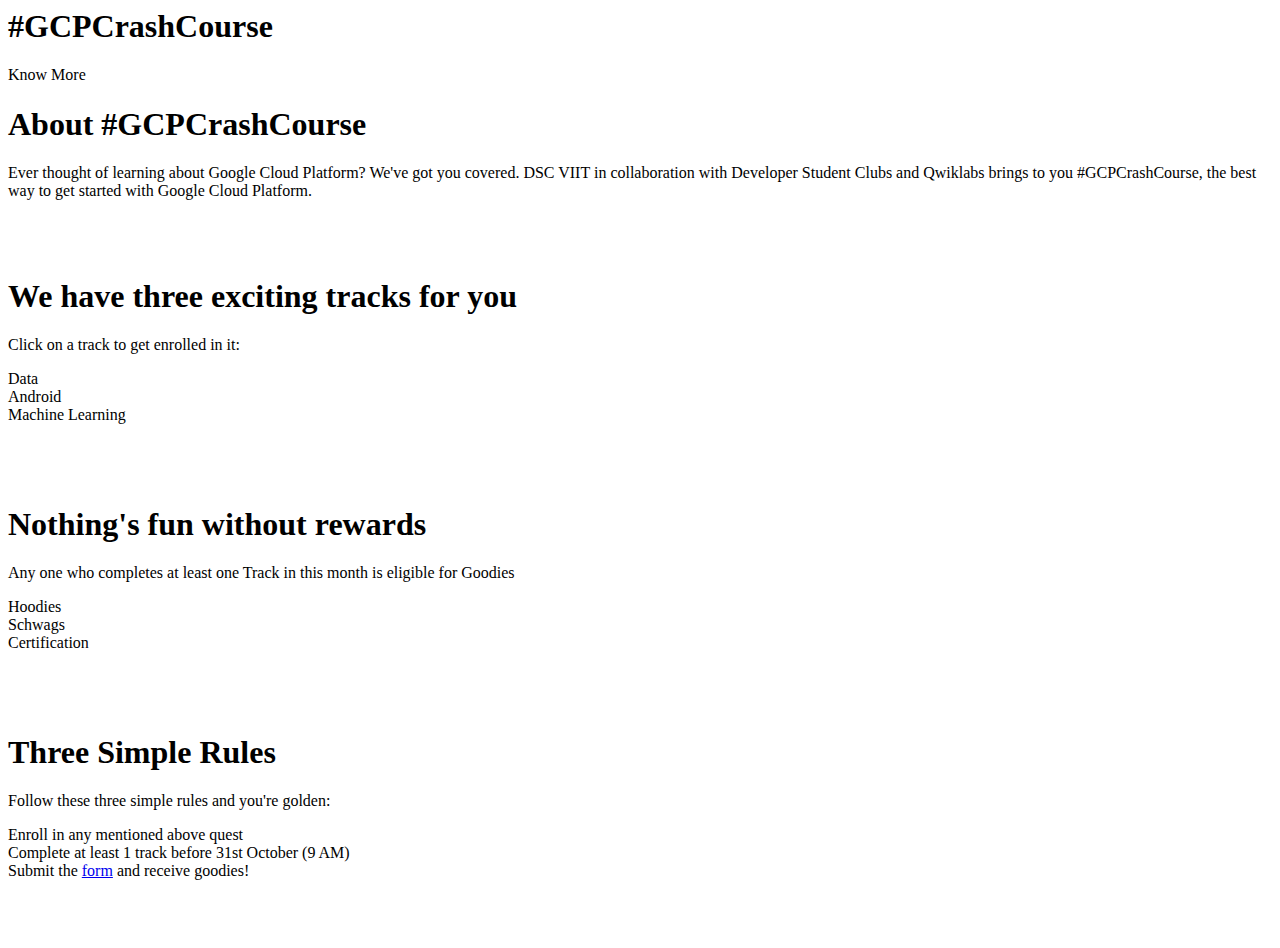
==== index.html @ 93bb6f0b "made changes" ====
<html lang="en">
<head>
    <meta charset="UTF-8">
    <meta name="viewport" content="width=device-width, initial-scale=1.0">
    <meta http-equiv="X-UA-Compatible" content="ie=edge">
    
    <!-- Title of the webpage -->
    <title>#GCPCrashCourse at DSC VIIT</title>

    <!-- Linking Google Fonts -->
    <link href="https://fonts.googleapis.com/css?family=Poppins:400,800&display=swap" rel="stylesheet"> 

    <!-- Linking Jquery CDN -->
    <script src="https://ajax.googleapis.com/ajax/libs/jquery/3.4.1/jquery.min.js"></script>

    <!-- Linking CSS Files -->
    <link rel="stylesheet" href="css/index.css">

    <!-- Linking JS Files -->
    <script src="js/index.js"></script>

    <!-- Adding PWA Capabilities -->
    <link rel="manifest" href="manifest.json">

    <script>
        if('serviceWorker' in navigator) {
          navigator.serviceWorker.register('js/sw.js')
            .then(function() {
                  console.log('Service Worker Registered');
            });
        }
    </script>

</head>
<body>

    <!-- Landing section -->
    <div class="main">

        <div class="main-content-holder">

            <!-- Heading -->
            <h1>#GCPCrashCourse</h1>

            <!-- DSC Logo -->
            <div class="dsc-logo"></div>

            <!-- Know More Button -->
            <div class="know-more-button">Know More</div>

        </div>

    </div>

    <!-- About Section -->

    <div class="main-about">

        <!-- About Section -->
        <div style="padding-bottom: 40px;">

            <!-- About Section Heading -->
            <h1>About #GCPCrashCourse</h1>

            <!-- About Section Paragraph -->
            <p>Ever thought of learning about Google Cloud Platform? We've got you covered. DSC VIIT in collaboration with Developer Student Clubs and Qwiklabs brings to you #GCPCrashCourse, the best way to get started with Google Cloud Platform.</p>
            
        </div>

         <!-- Tracks Section -->
        <div style="padding-bottom: 60px;">

            <!-- Tracks Section Heading -->
            <h1>We have three exciting tracks for you</h1>

            <!-- Tracks Section Pargraph -->
            <p>Click on a track to get enrolled in it:</p>

            <!-- Tracks Section Icons -->
            <div class="main-about-icon">
                
                <div class="icon-holder">
                    <div class="icon data"></div>
                    <div class="icon-text">Data</div>
                </div>

                <div class="icon-holder">
                    <div class="icon android"></div>
                    <div class="icon-text">Android</div>
                </div>

                <div class="icon-holder">
                    <div class="icon ml"></div>
                    <div class="icon-text">Machine Learning</div>
                </div>

            </div>
            
        </div>
        
        <!-- Rewards section -->
        <div style="padding-bottom: 60px;">

            <!-- Rewards Section Heading -->
            <h1>Nothing's fun without rewards</h1>

            <!-- Rewards Section Pargraph -->
            <p>Any one who completes at least one Track in this month is eligible for Goodies</p>

            <!-- Rewards Section Icons -->
            <div class="main-about-icon">
                
                <div class="icon-holder">
                    <div class="icon hoodie"></div>
                    <div class="icon-text">Hoodies</div>
                </div>

                <div class="icon-holder">
                    <div class="icon pen"></div>
                    <div class="icon-text">Schwags</div>
                </div>

                <div class="icon-holder">
                    <div class="icon certificate"></div>
                    <div class="icon-text">Certification</div>
                </div>

            </div>
            
        </div>

        <!-- Steps section -->
        <div style="padding-bottom: 60px;">

            <!-- Steps Section Heading -->
            <h1>Three Simple Rules</h1>

            <!-- Steps Section Pargraph -->
            <p>Follow these three simple rules and you're golden:</p>

            <!-- Steps Section Icons -->
            <div class="main-about-icon">
                
                <div class="icon-holder-two">
                    <div class="icon-two step-one"></div>
                    <div class="icon-text-two">Enroll in any mentioned above quest</div>
                </div>

                <div class="icon-holder-two">
                    <div class="icon-two step-two"></div>
                    <div class="icon-text-two">Complete at least 1 track before 31st October (9 AM)</div>
                </div>

                <div class="icon-holder-two">
                    <div class="icon-two step-three"></div>
                    <div class="icon-text-two">Submit the <a href="https://dscviit.tech/gcpreport" target="_blank">form</a> and receive goodies!</div>
                </div>

            </div>
            
        </div>

    </div>


</body>
</html>
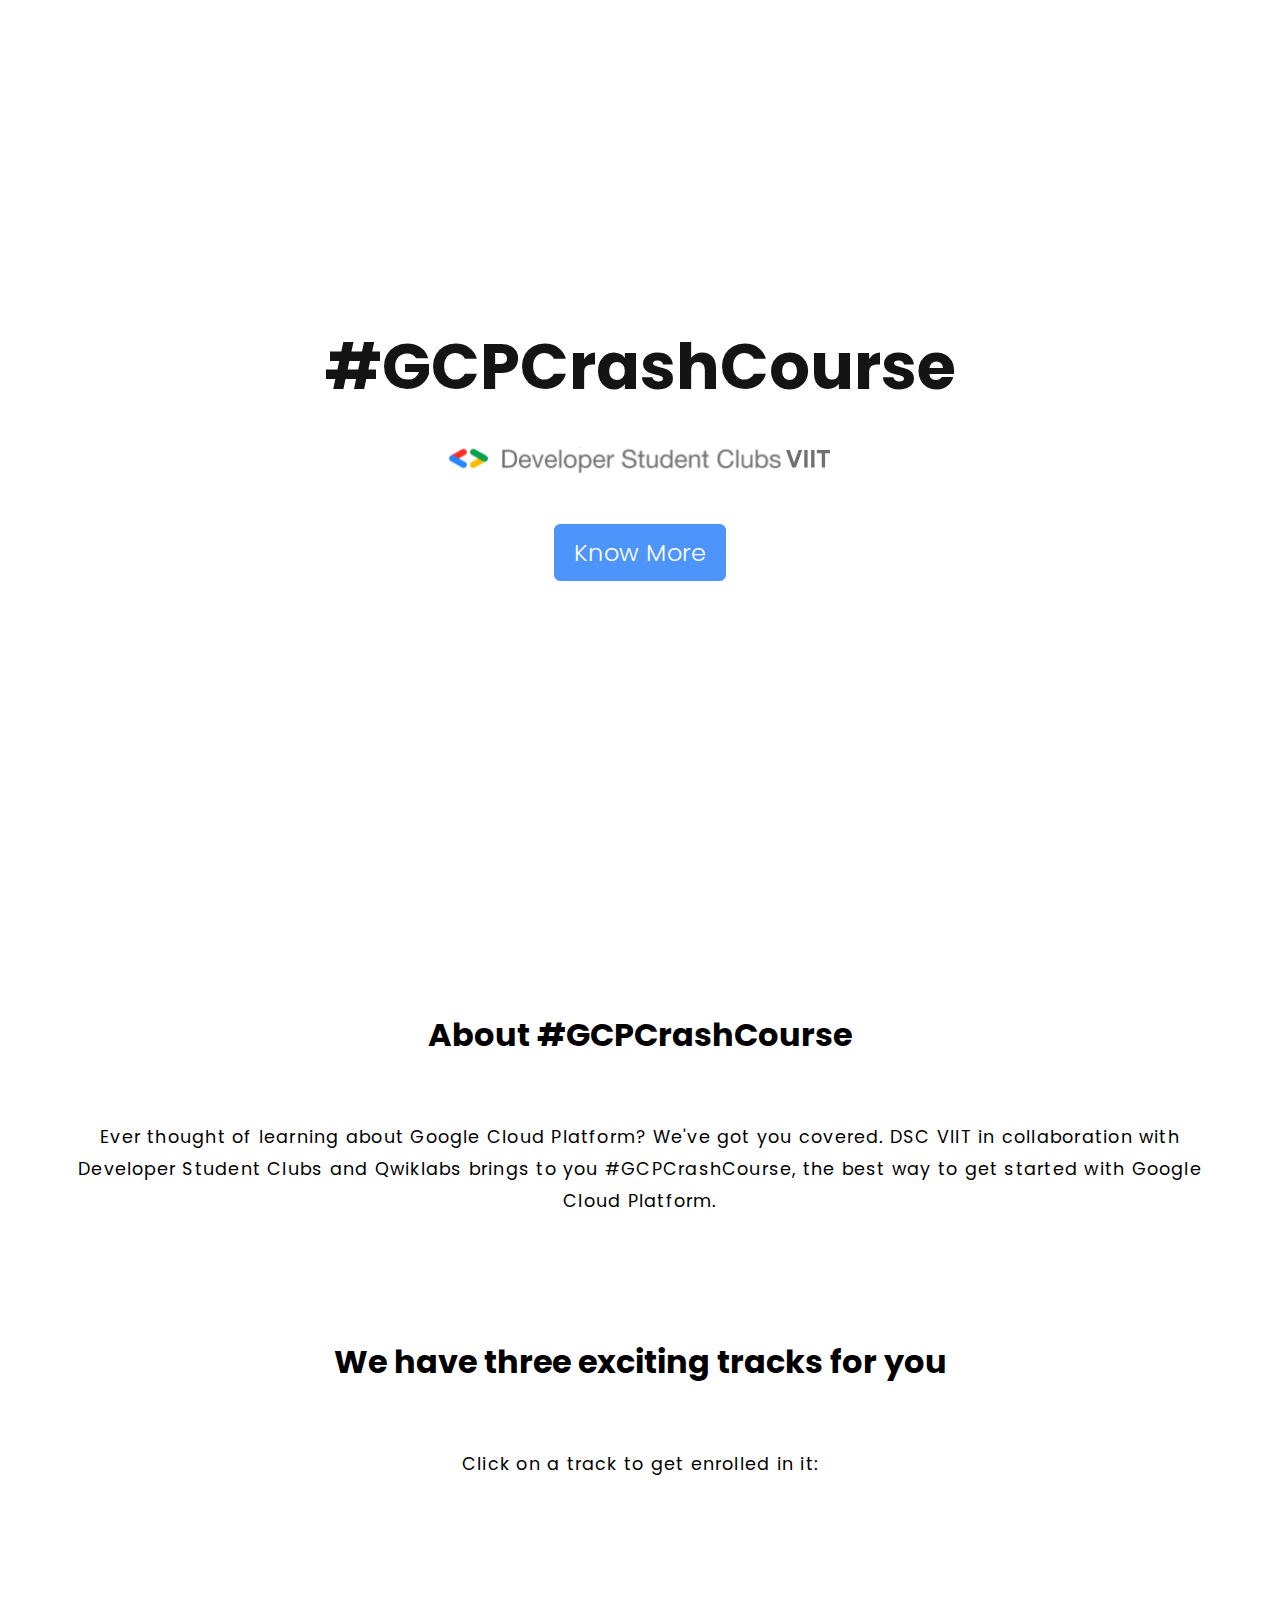
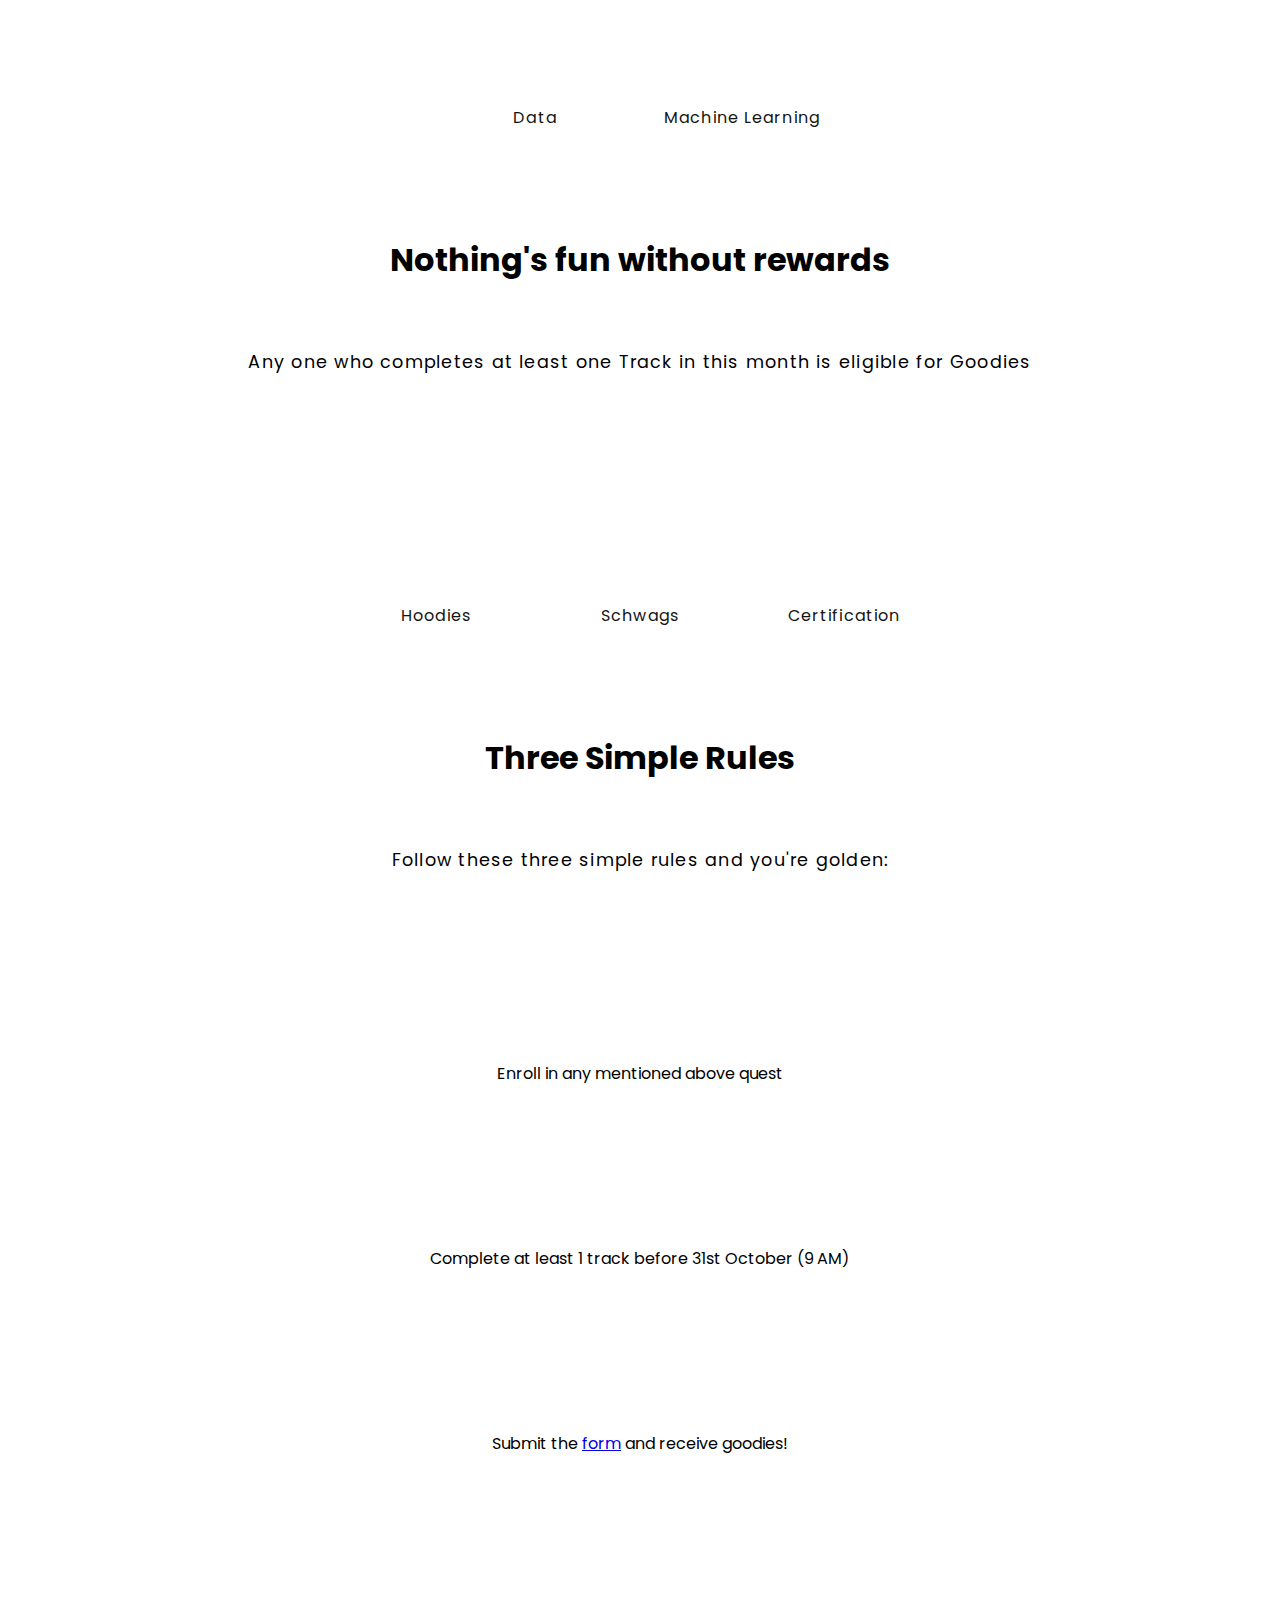
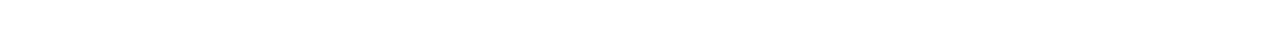
==== commit 4f34ee14: "Update index.html" ====
--- a/index.html
+++ b/index.html
@@ -14,10 +14,10 @@
     <script src="https://ajax.googleapis.com/ajax/libs/jquery/3.4.1/jquery.min.js"></script>
 
     <!-- Linking CSS Files -->
-    <link rel="stylesheet" href="css/index.css">
+    <link rel="stylesheet" href="css/index.css?ver=0.3">
 
     <!-- Linking JS Files -->
-    <script src="js/index.js"></script>
+    <script src="js/index.js?ver=0.3"></script>
 
     <!-- Adding PWA Capabilities -->
     <link rel="manifest" href="manifest.json">
@@ -84,10 +84,10 @@
                     <div class="icon-text">Data</div>
                 </div>
 
-                <div class="icon-holder">
+<!--                 <div class="icon-holder">
                     <div class="icon android"></div>
                     <div class="icon-text">Android</div>
-                </div>
+                </div> -->
 
                 <div class="icon-holder">
                     <div class="icon ml"></div>
@@ -153,7 +153,7 @@
 
                 <div class="icon-holder-two">
                     <div class="icon-two step-three"></div>
-                    <div class="icon-text-two">Submit the <a href="https://dscviit.tech/gcpreport" target="_blank">form</a> and receive goodies!</div>
+                    <div class="icon-text-two">Submit the <a href="https://events.withgoogle.com/30daysofgooglecloud/" target="_blank">form</a> and receive goodies!</div>
                 </div>
 
             </div>
--- a/css/index.css
+++ b/css/index.css
@@ -0,0 +1,238 @@
+html{
+    scroll-behavior: smooth;
+}
+
+body{
+    padding: 0px;
+    margin: 0px;
+    background: #ffffff;
+    font-family: 'Poppins', sans-serif;
+}
+
+.main{
+    height: 100vh;
+    width: 100%;
+    background: url('../app/images/Background.svg') center center no-repeat fixed;
+    background-size: auto 100%;
+    position: absolute;
+    top: 0px;
+    left: 0px;
+}
+
+.main-content-holder{
+    height: auto;
+    width: 100%;
+    position: relative;
+    top: 50%;
+    left: 50%;
+    -webkit-transform: translate(-50%,-50%);
+    -moz-transform: translate(-50%,-50%);
+    -ms-transform: translate(-50%,-50%);
+    -o-transform: translate(-50%,-50%);
+    transform: translate(-50%,-50%);
+}
+
+.main-content-holder h1{
+    font-size: 4em;
+    text-align: center;
+    color: #141414;
+    font-weight: 700;
+    margin-top: 0px;
+    margin-bottom:0px;
+}
+
+.dsc-logo{
+    height: 10%;
+    width: 30%;
+    background: url('../images/FullTextLogo.svg') center center no-repeat;
+    background-size:100% auto;
+    margin: auto auto;
+}
+
+.know-more-button{
+    background: #4D95FB;
+    color: #ffffff;
+    font-size: 24px;
+    font-weight: 300;
+    width: 150px;
+    text-align: center;
+    padding: 10px;
+    border-radius: 6px;
+    margin:auto auto;
+    margin-top: 20px;
+    cursor: pointer;
+    border: 1px solid #4D95FB;
+    transition: all .3s ease;
+}
+
+.know-more-button:hover{
+    background: #ffffff;
+    color: #4D95FB;
+}
+
+.main-about{
+    width: 100%;
+    height: auto;
+    padding-top: 10vh;
+    padding-bottom: 10vh;
+    position: absolute;
+    top: 100vh;
+}
+
+.main-about h1{
+    text-align:center;
+    font-size: 2em;
+}
+
+.main-about p{
+    padding-top: 40px;
+    padding-bottom: 60px;
+    text-align: center;
+    width: 90%;
+    max-width: 1200px;
+    font-size: 1.1em;
+    letter-spacing: 0.07em;
+    line-height: 2rem;
+    margin:auto auto;
+}
+
+.main-about-icon{
+    text-align: center;
+}
+
+.icon-holder{
+    height: auto;
+    width: auto;
+    display: inline-block;
+    margin-left: 25px;
+    margin-right: 25px;
+    margin-bottom: 25px;
+    cursor: pointer;
+}
+
+.icon{
+    height: 150px;
+    width: 150px;
+    border-radius: 50%;
+    transform: scale(1);
+    transition: .3s ease;
+}
+
+.icon:hover{
+    transform: scale(1.1);
+}
+
+.icon-text{
+    font-size: 1em;
+    color: #141414;
+    text-align: center;
+    letter-spacing: 0.07em;
+    margin-top: 15px;
+}
+
+.icon-holder-two{
+    height: auto;
+    width: auto;
+    margin-left: 25px;
+    margin-right: 25px;
+    margin-bottom: 35px;
+    cursor: pointer;
+}
+
+.icon-two{
+    height: 100px;
+    width: 100px;
+    border-radius: 50%;
+    transform: scale(1);
+    transition: .3s ease;
+    margin:auto auto;
+    margin-bottom: 25px;
+}
+
+.icon-two:hover{
+    transform: scale(1.1);
+}
+
+.icon-text{
+    font-size: 1em;
+    color: #141414;
+    text-align: center;
+    letter-spacing: 0.07em;
+    margin-top: 15px;
+}
+
+.hoodie{
+    background: url('../images/Hoodie.svg') center center;
+    background-size: cover;
+}
+
+.pen{
+    background: url('../images/Pen.svg') center center;
+    background-size: cover;
+}
+
+.certificate{
+    background: url('../images/Certification.svg') center center;
+    background-size: cover;
+}
+
+.data{
+    background: url('../images/Data.svg') center center;
+    background-size: cover;
+}
+
+.android{
+    background: url('../images/Android.svg') center center;
+    background-size: cover;
+}
+
+.ml{
+    background: url('../images/ML.svg') center center;
+    background-size: cover;
+}
+
+.step-one{
+    background: url('../images/StepOne.svg') center center;
+    background-size: cover;
+}
+
+.step-two{
+    background: url('../images/StepTwo.svg') center center;
+    background-size: cover;
+}
+
+.step-three{
+    background: url('../images/StepThree.svg') center center;
+    background-size: cover;
+}
+
+/* Media Queries */
+
+@media only screen and (max-width:920px){
+    .main{
+        background: url('../images/BackgroundPhone.svg') center center no-repeat fixed;
+        background-size: cover;
+    }
+
+    .main-content-holder h1{
+        font-size: 2em;
+    }
+
+}
+
+@media only screen and (max-width:740px){
+    .dsc-logo{
+        width: 70%;
+    }
+
+    .main-about h1{
+        font-size: 1.5em;
+        width: 90%;
+        margin:auto auto;
+    }
+
+    .main-about p{
+        font-size: 0.8em;
+        line-height: 1.5rem;
+    }
+}
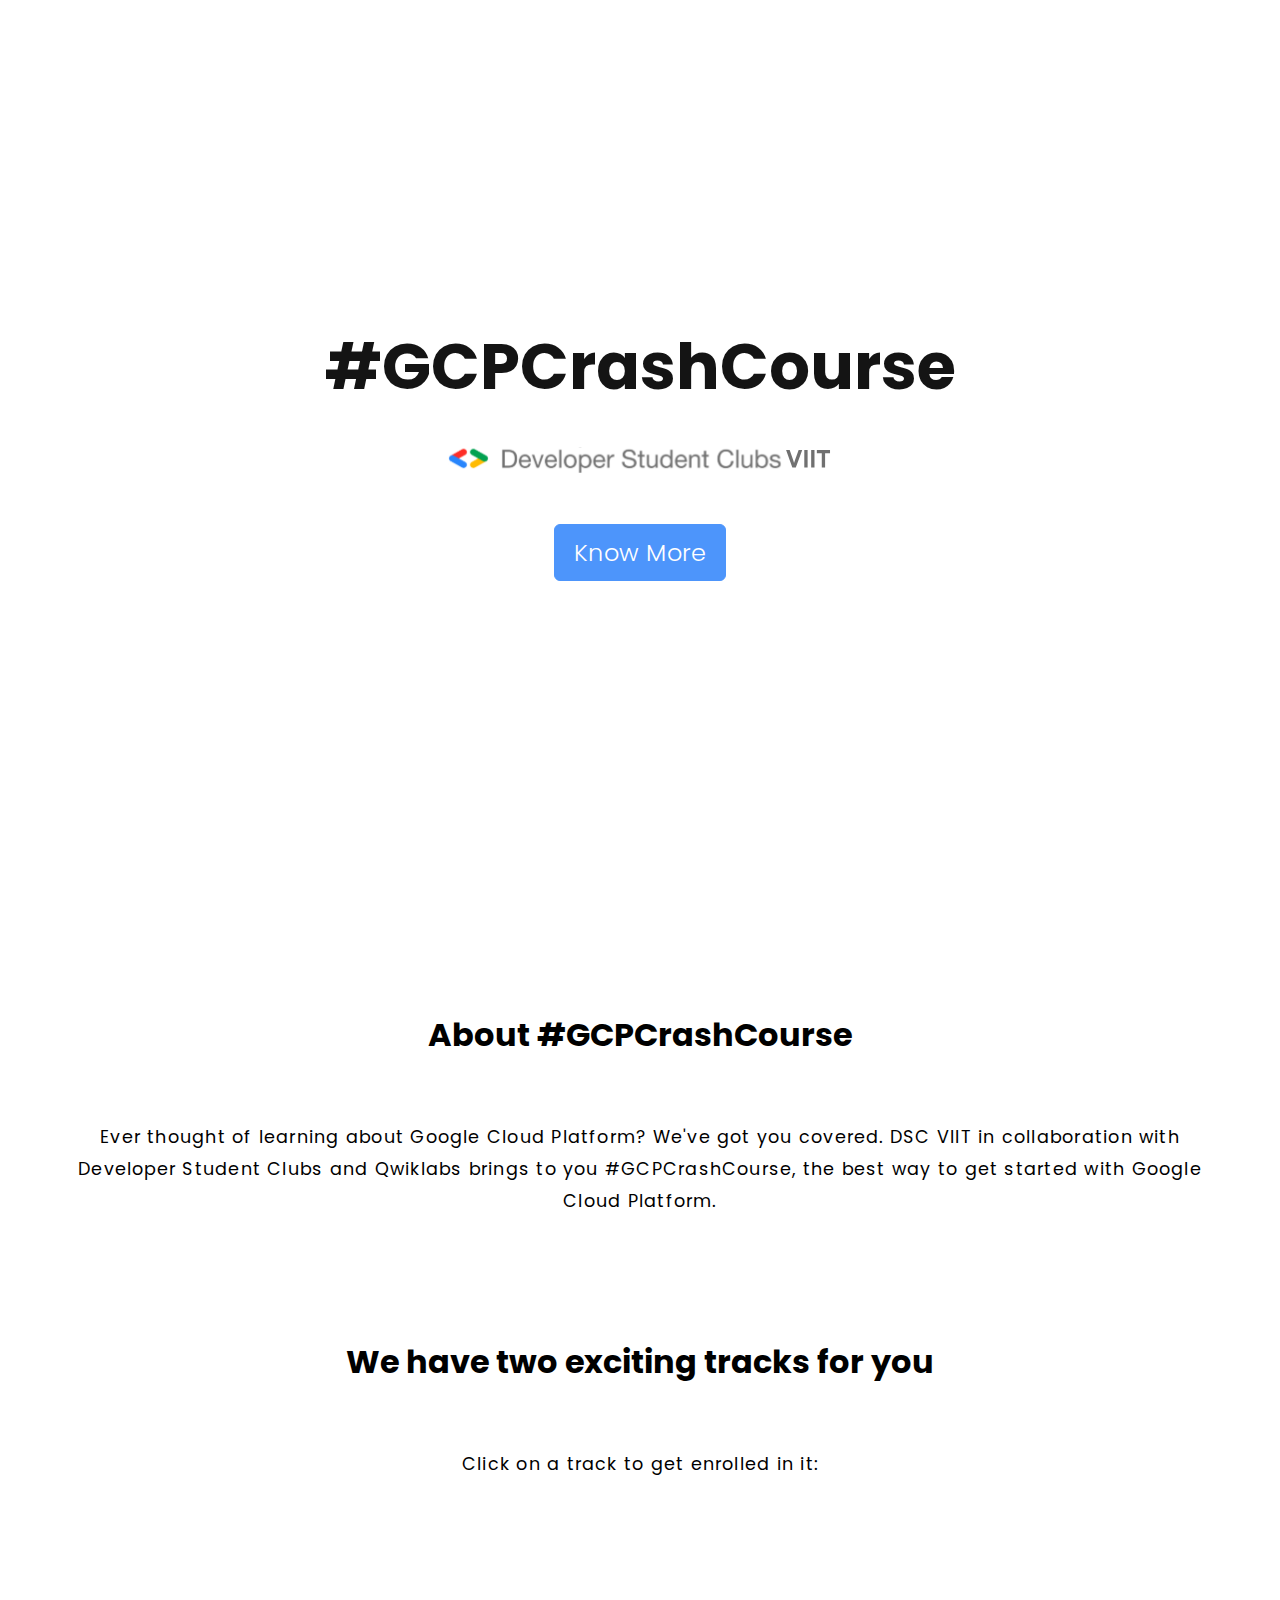
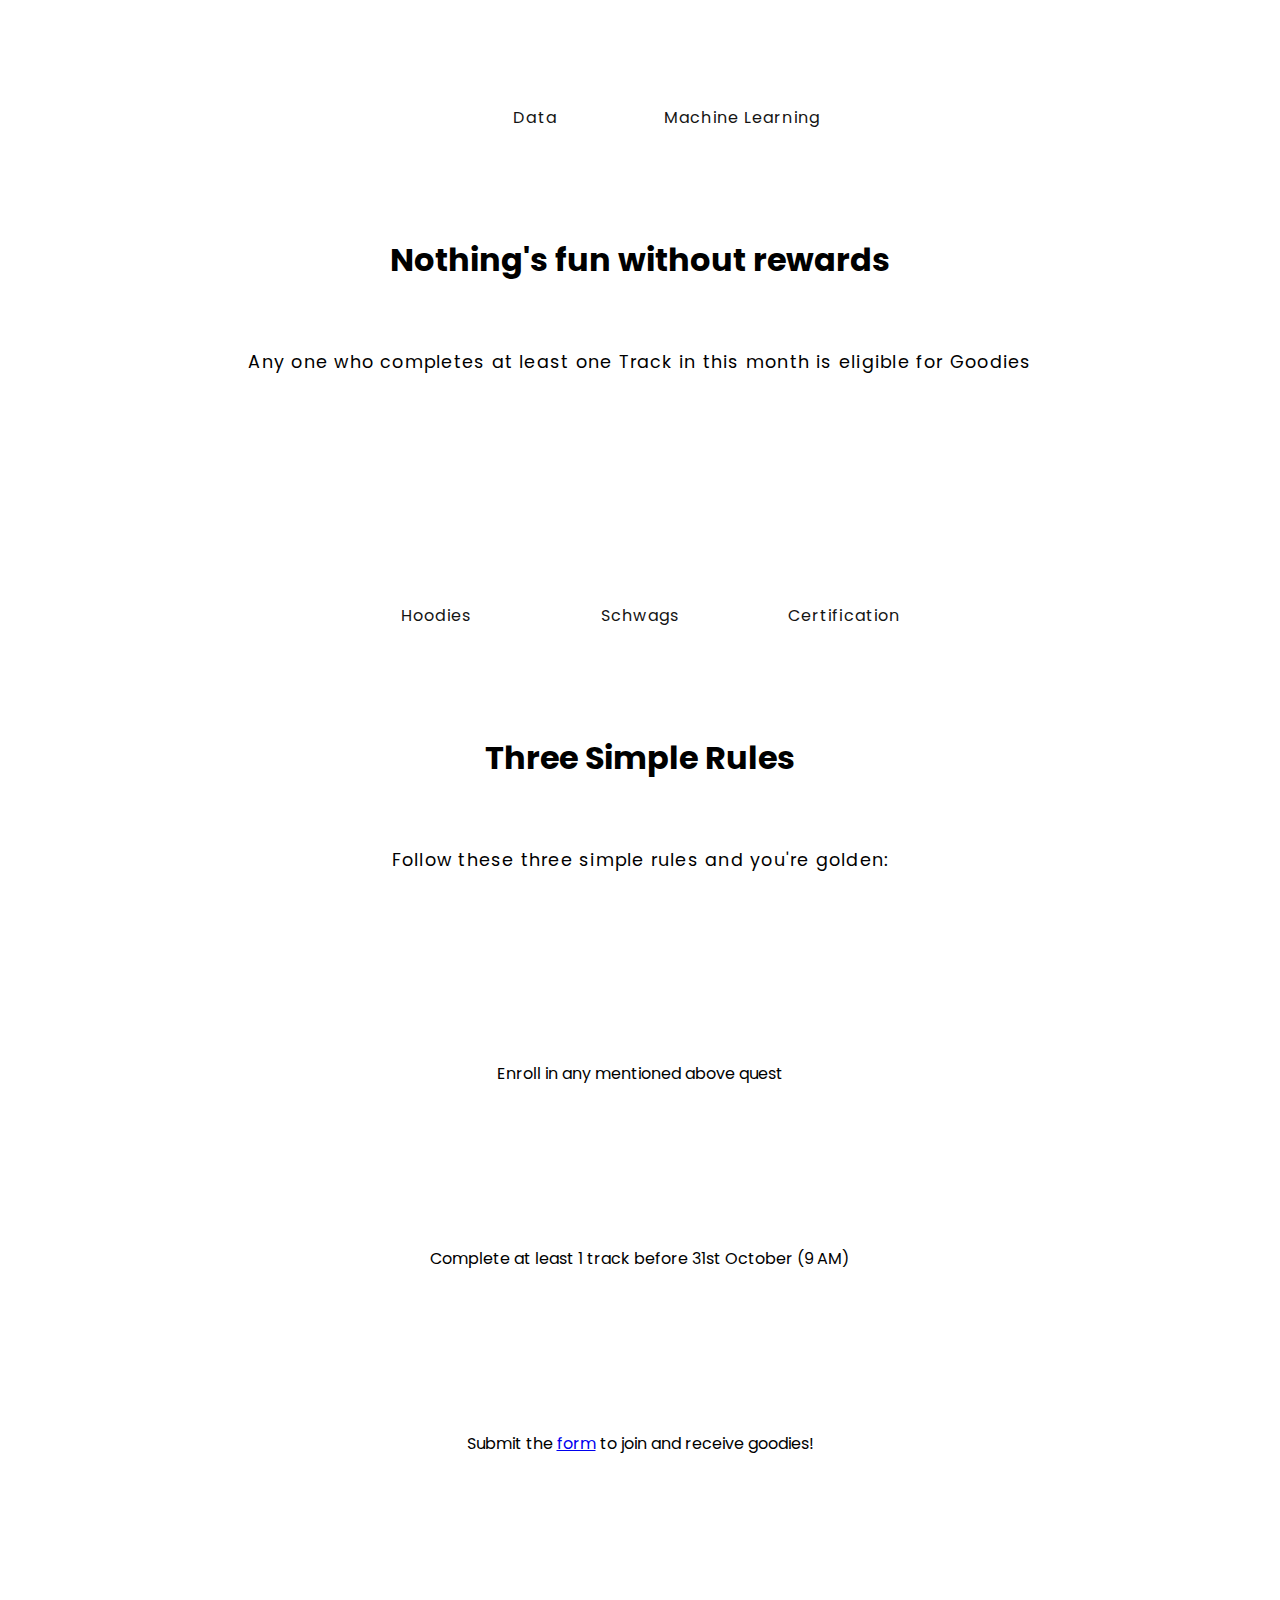
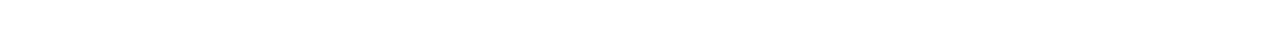
==== commit e7ede51f: "Update index.html" ====
--- a/index.html
+++ b/index.html
@@ -3,6 +3,10 @@
     <meta charset="UTF-8">
     <meta name="viewport" content="width=device-width, initial-scale=1.0">
     <meta http-equiv="X-UA-Compatible" content="ie=edge">
+    <meta property="og:image:height" content="900">
+    <meta property="og:image:width" content="1000">
+    <meta property="og:image"  content="https://github.com/dsc-viit/gcp/blob/master/Cloud.jpeg">
+    <meta name="twitter:image" content="https://github.com/dsc-viit/gcp/blob/master/Cloud.jpeg">
     
     <!-- Title of the webpage -->
     <title>#GCPCrashCourse at DSC VIIT</title>
@@ -71,7 +75,7 @@
         <div style="padding-bottom: 60px;">
 
             <!-- Tracks Section Heading -->
-            <h1>We have three exciting tracks for you</h1>
+            <h1>We have two exciting tracks for you</h1>
 
             <!-- Tracks Section Pargraph -->
             <p>Click on a track to get enrolled in it:</p>
@@ -153,7 +157,7 @@
 
                 <div class="icon-holder-two">
                     <div class="icon-two step-three"></div>
-                    <div class="icon-text-two">Submit the <a href="https://events.withgoogle.com/30daysofgooglecloud/" target="_blank">form</a> and receive goodies!</div>
+                    <div class="icon-text-two">Submit the <a href="https://events.withgoogle.com/30daysofgooglecloud/" target="_blank">form</a> to join and receive goodies!</div>
                 </div>
 
             </div>
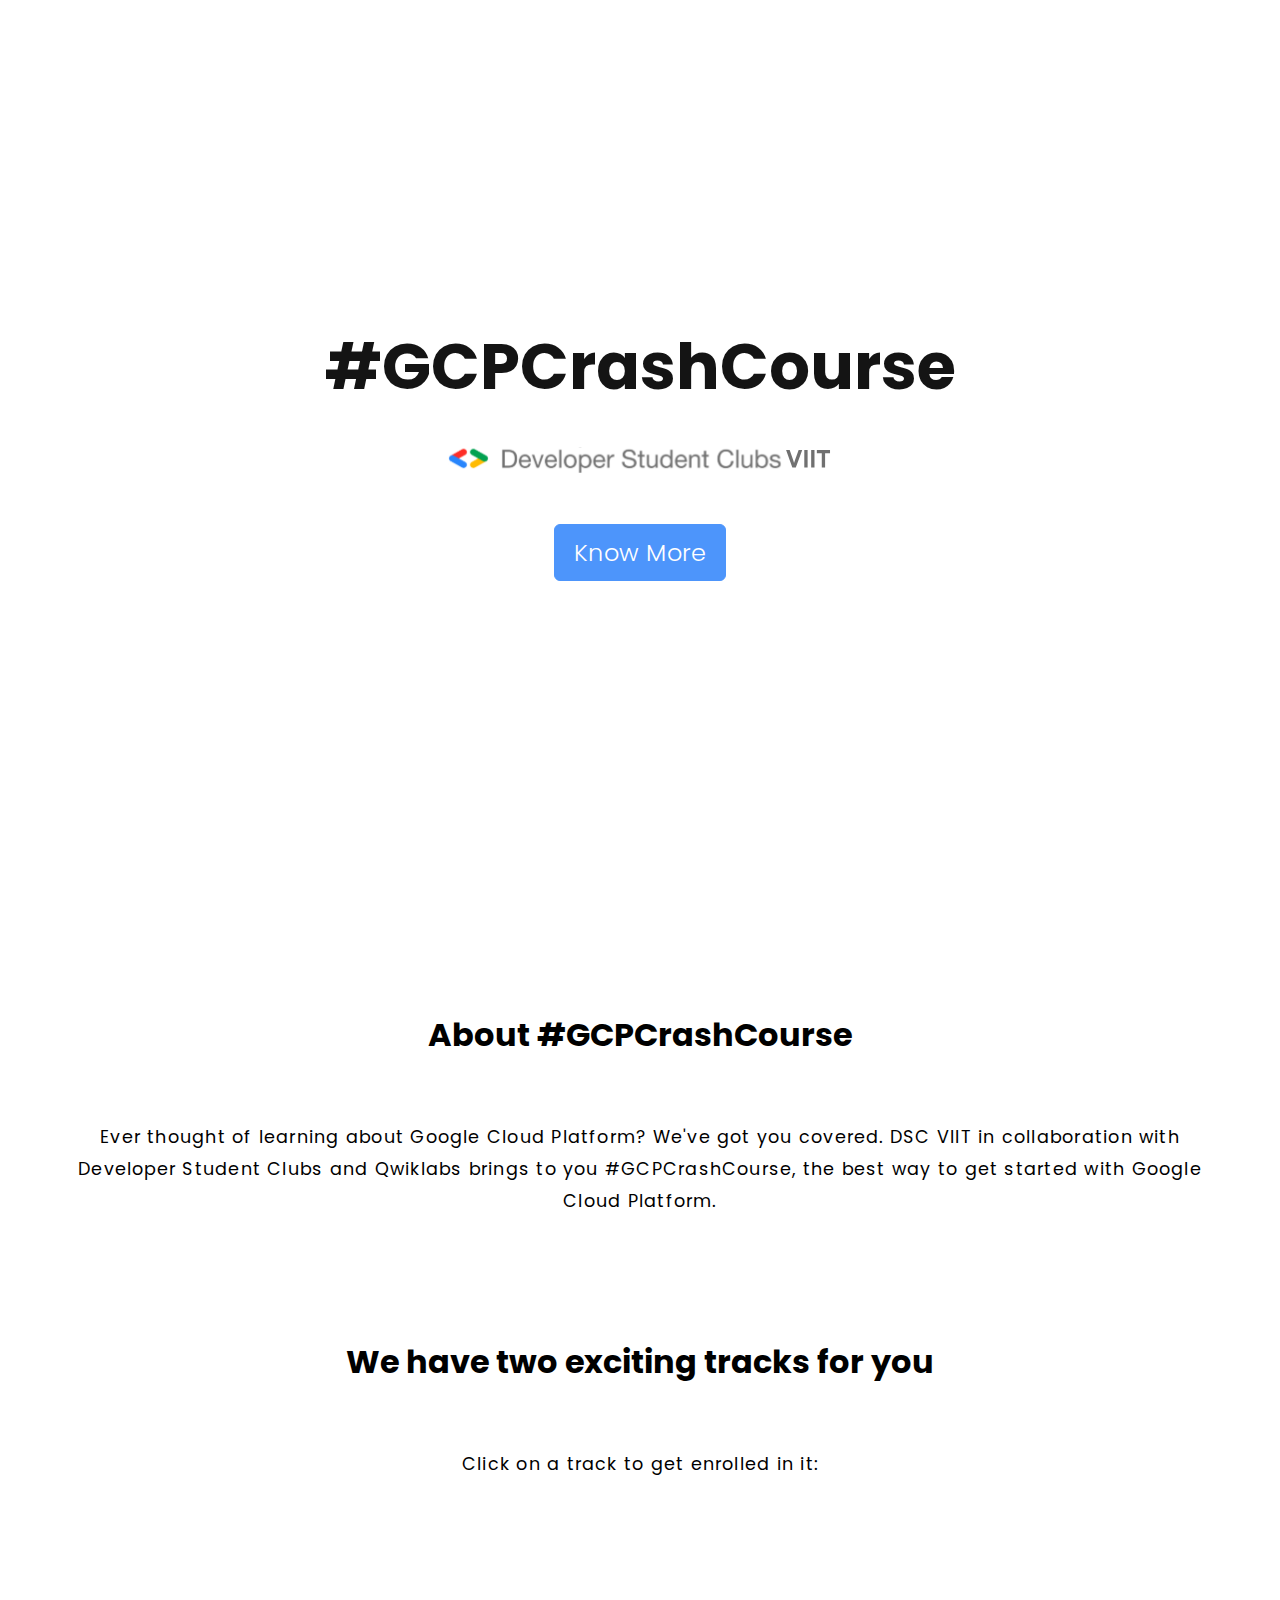
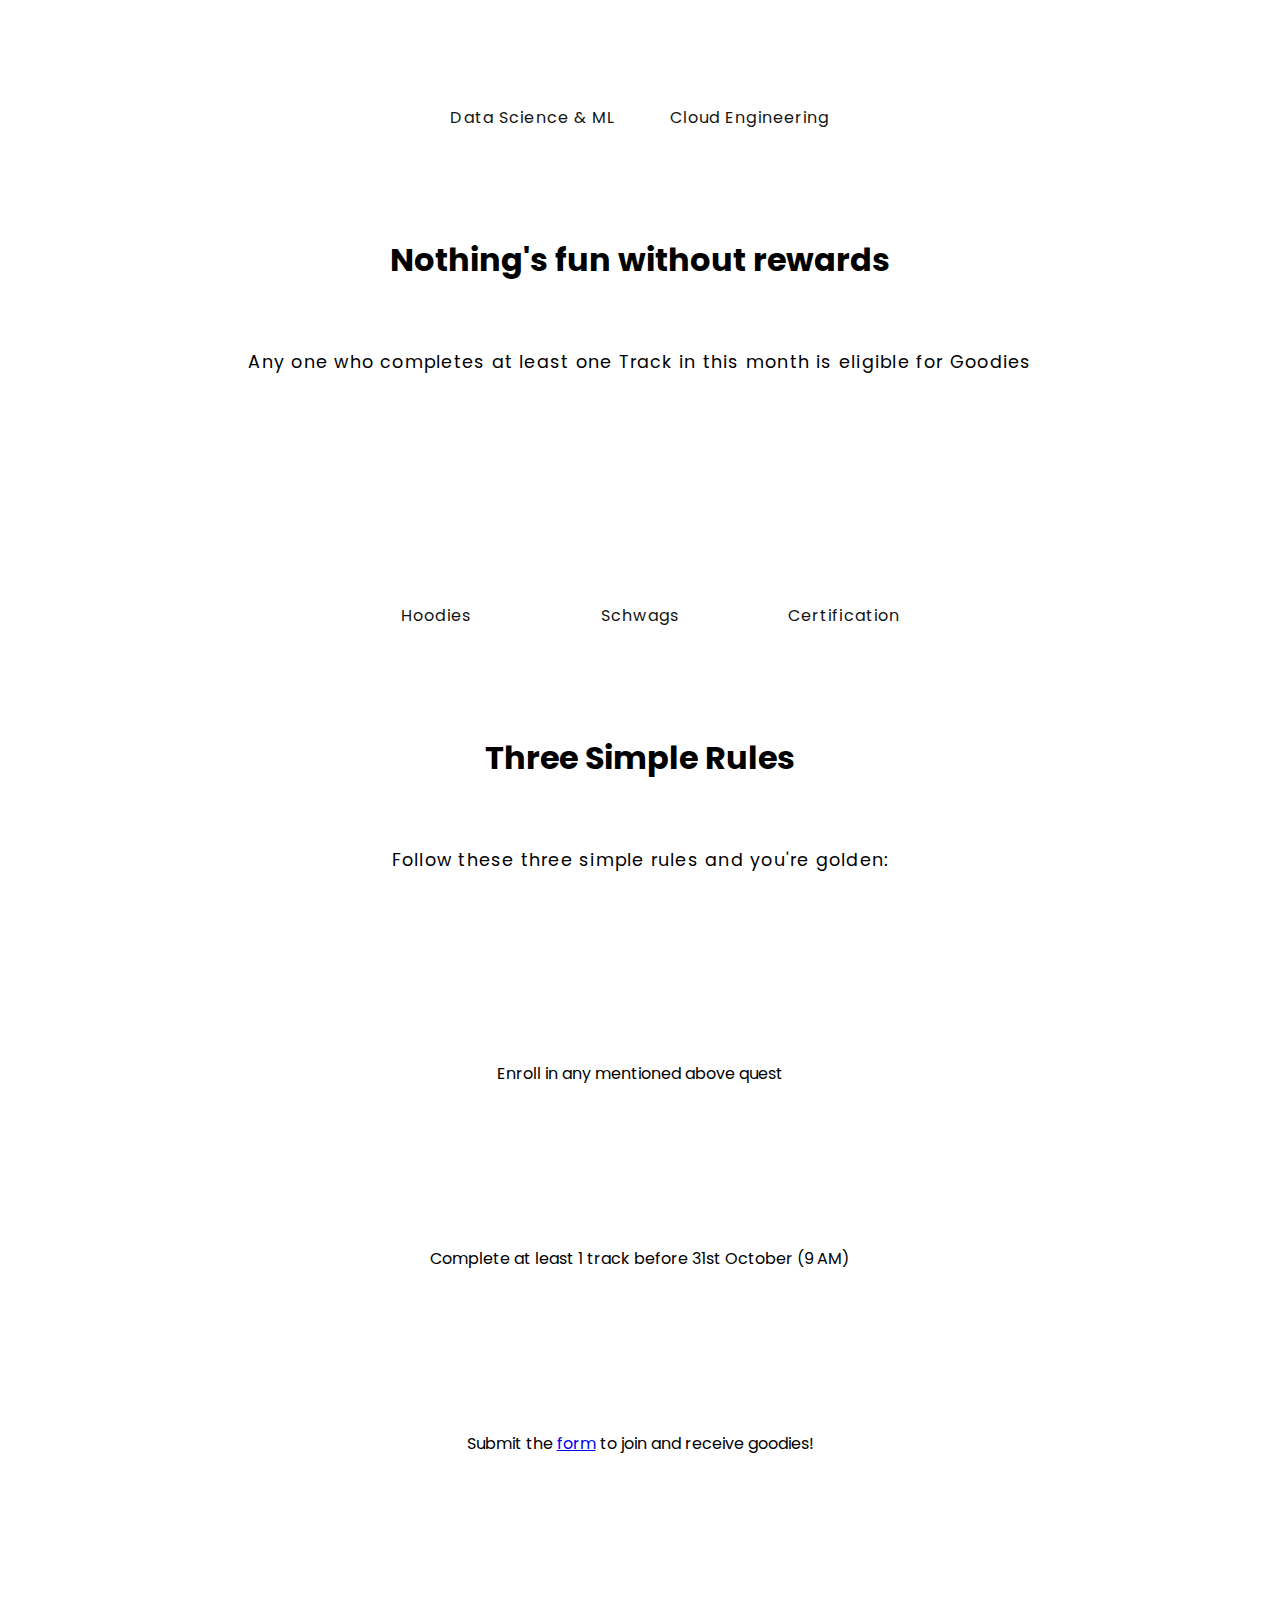
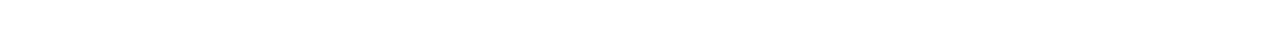
==== commit 8c3415b7: "Update index.html" ====
--- a/index.html
+++ b/index.html
@@ -85,7 +85,7 @@
                 
                 <div class="icon-holder">
                     <div class="icon data"></div>
-                    <div class="icon-text">Data</div>
+                    <div class="icon-text">Data Science & ML</div>
                 </div>
 
 <!--                 <div class="icon-holder">
@@ -95,7 +95,7 @@
 
                 <div class="icon-holder">
                     <div class="icon ml"></div>
-                    <div class="icon-text">Machine Learning</div>
+                    <div class="icon-text">Cloud Engineering</div>
                 </div>
 
             </div>
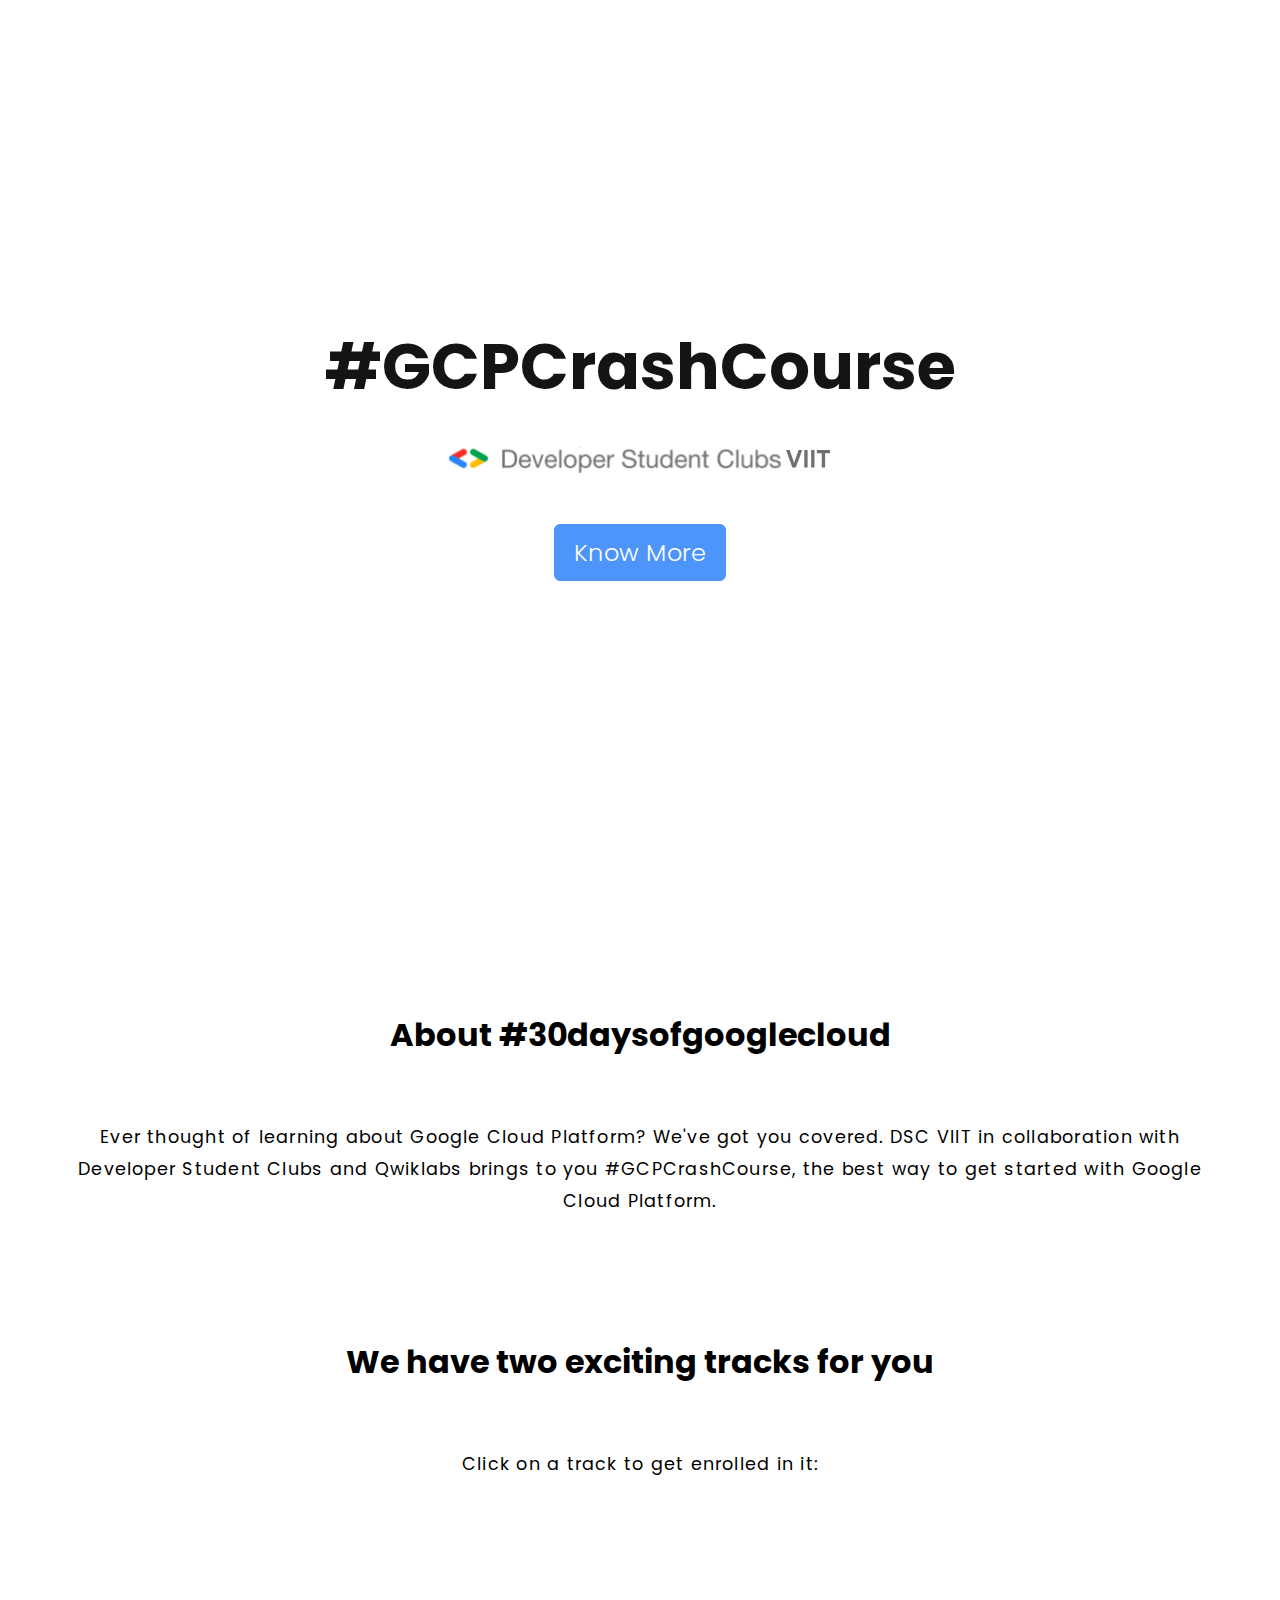
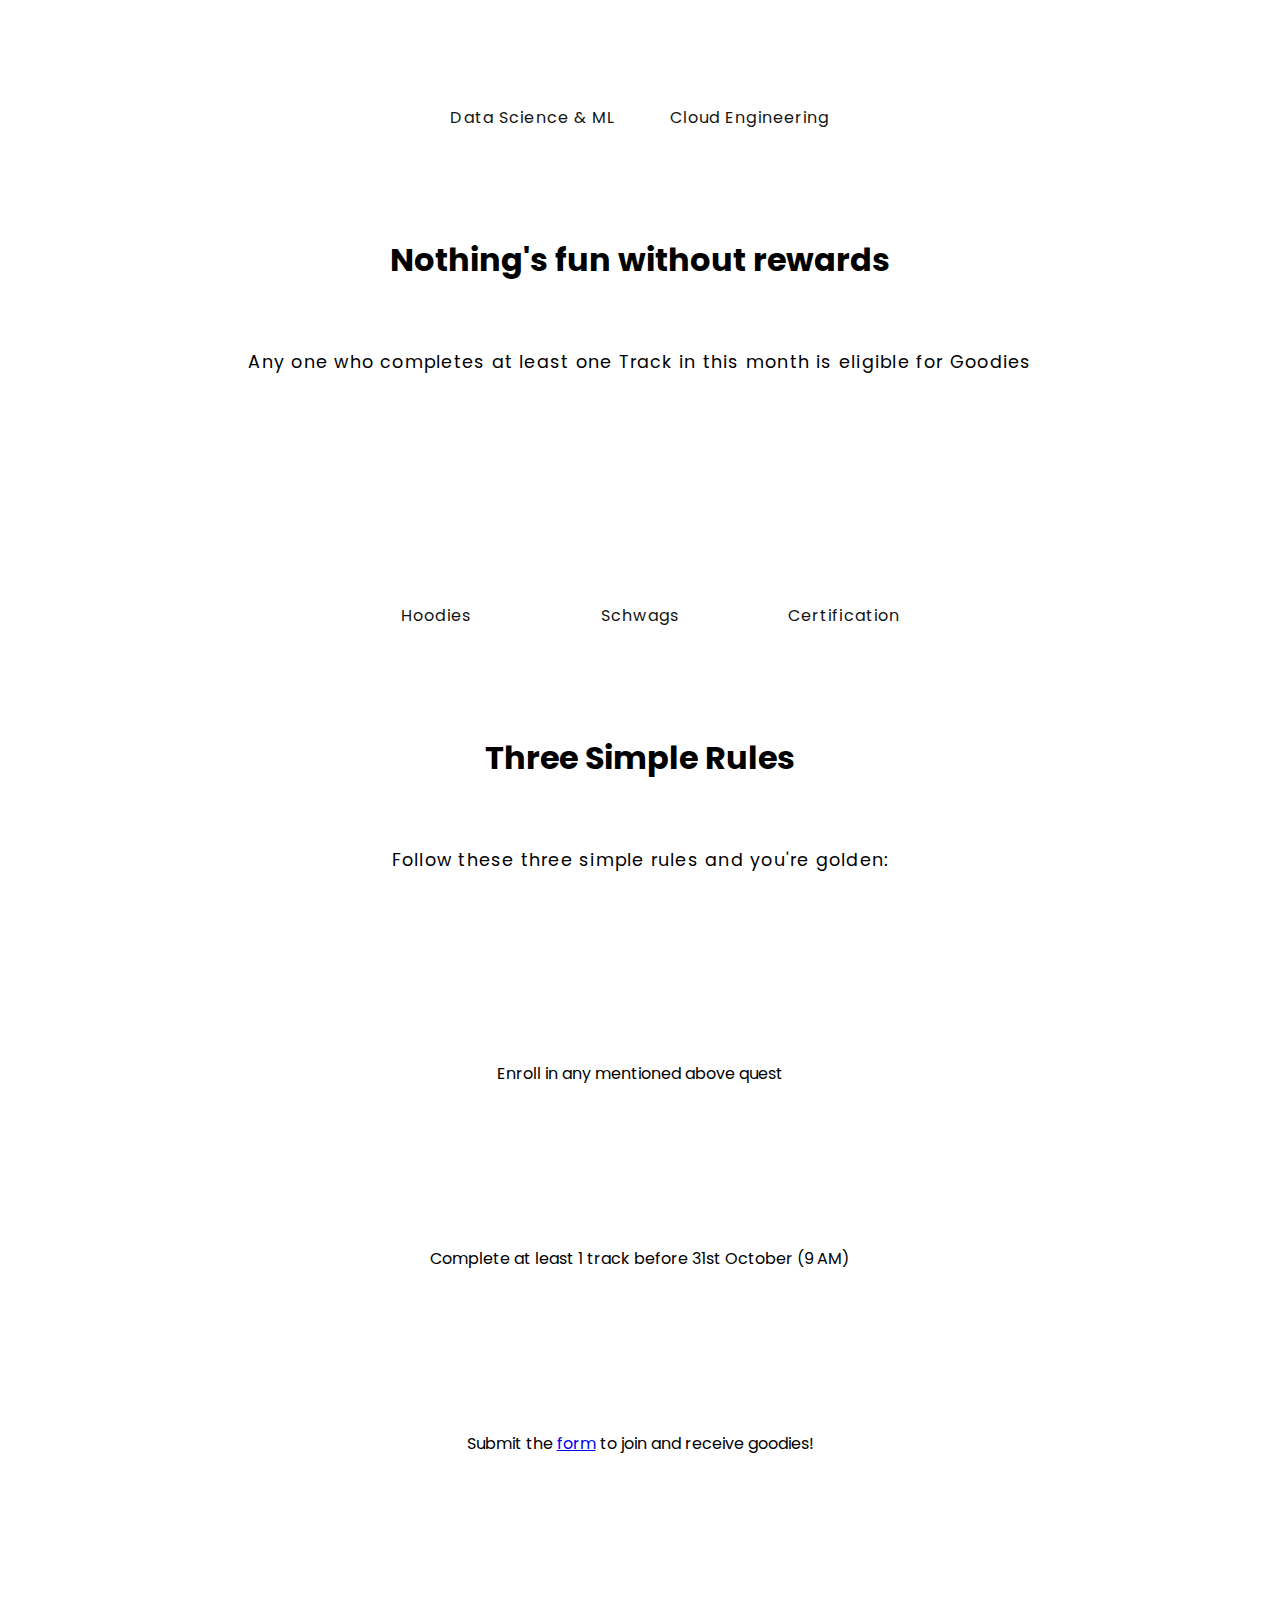
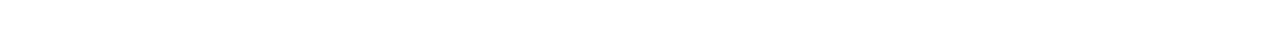
==== commit 455cc5b0: "Update index.html" ====
--- a/index.html
+++ b/index.html
@@ -64,7 +64,7 @@
         <div style="padding-bottom: 40px;">
 
             <!-- About Section Heading -->
-            <h1>About #GCPCrashCourse</h1>
+            <h1>About #30daysofgooglecloud</h1>
 
             <!-- About Section Paragraph -->
             <p>Ever thought of learning about Google Cloud Platform? We've got you covered. DSC VIIT in collaboration with Developer Student Clubs and Qwiklabs brings to you #GCPCrashCourse, the best way to get started with Google Cloud Platform.</p>
@@ -157,7 +157,7 @@
 
                 <div class="icon-holder-two">
                     <div class="icon-two step-three"></div>
-                    <div class="icon-text-two">Submit the <a href="https://events.withgoogle.com/30daysofgooglecloud/" target="_blank">form</a> to join and receive goodies!</div>
+                    <div class="icon-text-two">Submit the <a href="https://docs.google.com/forms/d/e/1FAIpQLScKoVbnlIQqRJeQRLKvvSVrGL9J30CmIng6UvaRQF6YUWTLBA/viewform" target="_blank">form</a> to join and receive goodies!</div>
                 </div>
 
             </div>
